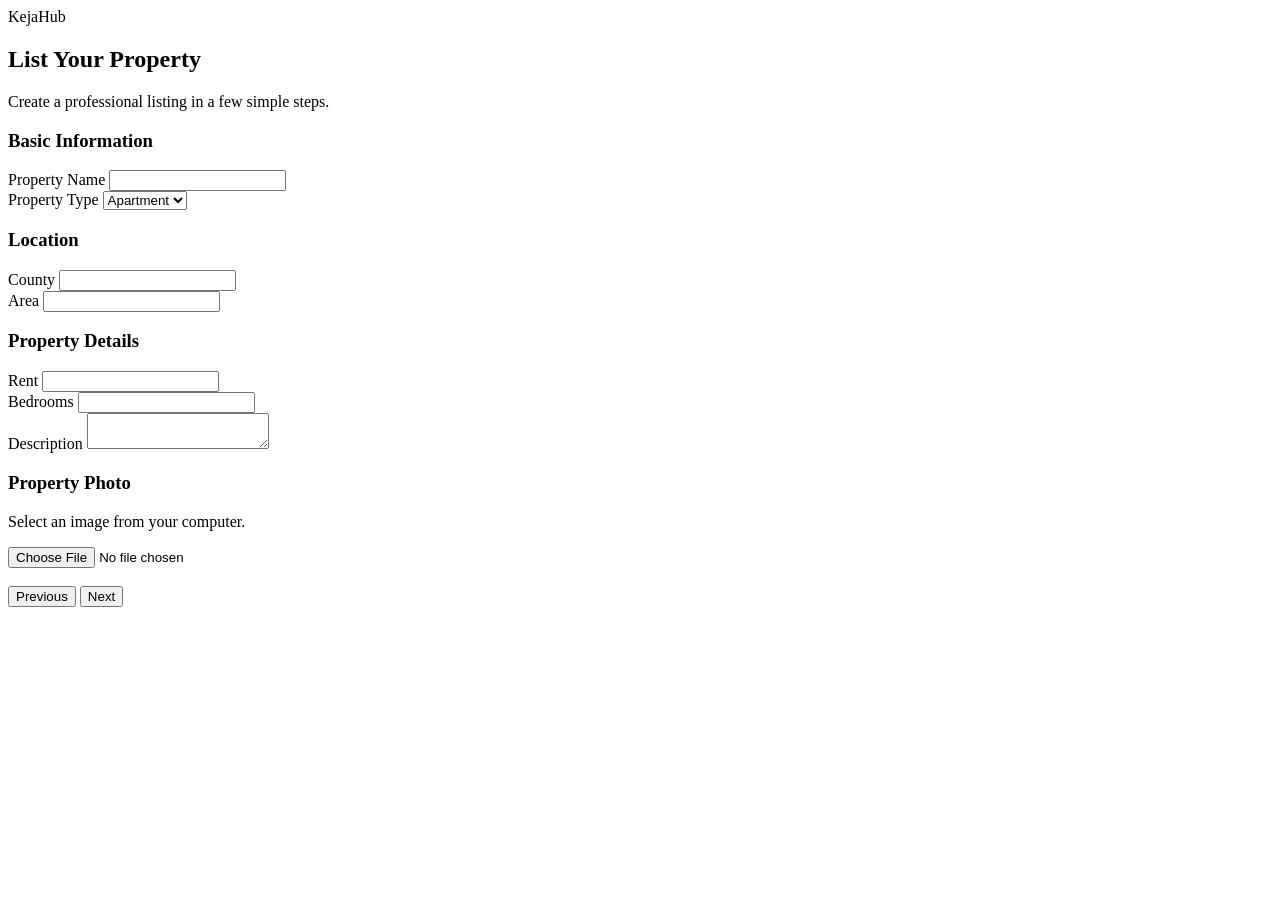
==== add-property.html @ ea02edc1 "Add files via upload" ====
<!DOCTYPE html>
<html lang="en">

<head>

<meta charset="UTF-8">

<meta name="viewport" content="width=device-width, initial-scale=1.0">


<title>
KejaHub | Add Property
</title>


<link href="https://fonts.googleapis.com/css2?family=Poppins:wght@400;500;600;700&display=swap" rel="stylesheet">


<link rel="stylesheet" href="css/add-property.css">


</head>


<body>


<div class="wizard-container">

    <div class="wizard-card">

        <div class="brand">

            <span>Keja</span>Hub

        </div>

        <h2>List Your Property</h2>

        <p>Create a professional listing in a few simple steps.</p>

        <!-- Progress -->

        <div class="progress-wrapper">

            <div id="progressBar"></div>

        </div>

        <!-- STEP 1 -->

        <div class="step active">

            <h3>Basic Information</h3>

            <div class="form-group">

                <label>Property Name</label>

                <input id="title" type="text">

            </div>

            <div class="form-group">

                <label>Property Type</label>

                <select id="category">

                    <option>Apartment</option>
                    <option>House</option>
                    <option>Studio</option>

                </select>

            </div>

        </div>

        <!-- STEP 2 -->

        <div class="step">

            <h3>Location</h3>

            <div class="form-group">

                <label>County</label>

                <input id="county">

            </div>

            <div class="form-group">

                <label>Area</label>

                <input id="area">

            </div>

        </div>

        <!-- STEP 3 -->

        <div class="step">

            <h3>Property Details</h3>

            <div class="row">

                <div class="col">

                    <label>Rent</label>

                    <input id="price" type="number">

                </div>

                <div class="col">

                    <label>Bedrooms</label>

                    <input id="bedrooms" type="number">

                </div>

            </div>

            <div class="form-group">

                <label>Description</label>

                <textarea id="description"></textarea>

            </div>

        </div>

        <!-- STEP 4 -->

        <div class="step">

            <h3>Property Photo</h3>

            <p>Select an image from your computer.</p>

            <input
                id="imageUpload"
                type="file"
                accept="image/*">

            <div class="preview">

                <img id="previewImage">

            </div>

        </div>

        <!-- Navigation -->

        <div class="wizard-buttons">

            <button id="prevBtn">

                Previous

            </button>

            <button id="nextBtn">

                Next

            </button>

        </div>

    </div>

</div>

<script src="js/storage.js"></script>
<script src="js/add-property.js"></script>


</body>


</html>
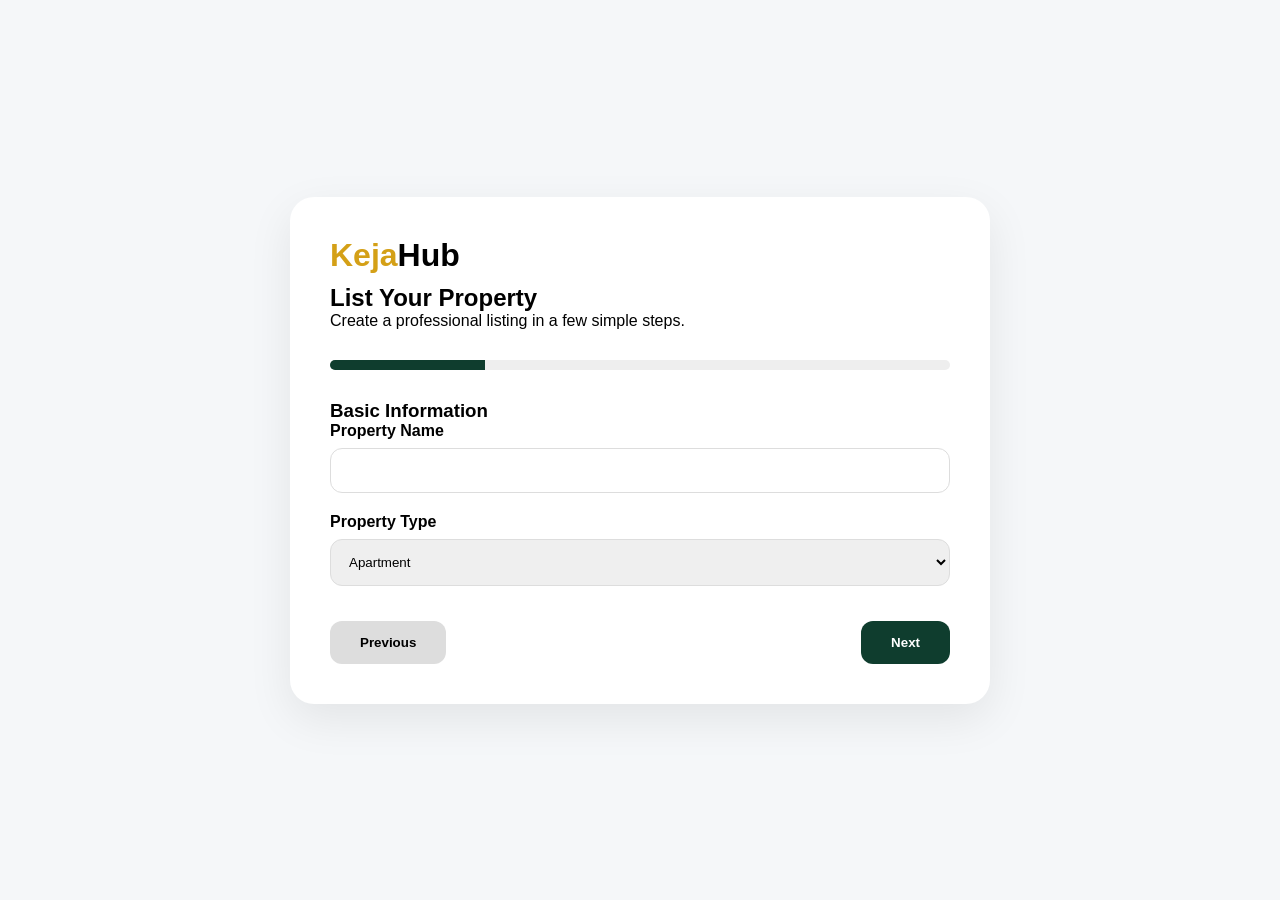
==== commit 30613652: "Update add-property.html" ====
--- a/add-property.html
+++ b/add-property.html
@@ -16,7 +16,7 @@
 <link href="https://fonts.googleapis.com/css2?family=Poppins:wght@400;500;600;700&display=swap" rel="stylesheet">
 
 
-<link rel="stylesheet" href="css/add-property.css">
+<link rel="stylesheet" href="add-property.css">
 
 
 </head>
@@ -187,4 +187,4 @@
 </body>
 
 
-</html>+</html>
--- a/add-property.css
+++ b/add-property.css
@@ -0,0 +1,226 @@
+*{
+
+margin:0;
+padding:0;
+box-sizing:border-box;
+font-family:Poppins,sans-serif;
+
+}
+
+body{
+
+background:#f5f7f9;
+
+display:flex;
+
+justify-content:center;
+
+align-items:center;
+
+min-height:100vh;
+
+padding:40px;
+
+}
+
+.wizard-card{
+
+background:white;
+
+width:700px;
+
+border-radius:24px;
+
+padding:40px;
+
+box-shadow:0 15px 45px rgba(0,0,0,.08);
+
+}
+
+.brand{
+
+font-size:32px;
+
+font-weight:700;
+
+margin-bottom:10px;
+
+}
+
+.brand span{
+
+color:#D4A017;
+
+}
+
+.progress-wrapper{
+
+height:10px;
+
+background:#eee;
+
+border-radius:20px;
+
+margin:30px 0;
+
+overflow:hidden;
+
+}
+
+#progressBar{
+
+height:100%;
+
+width:25%;
+
+background:#0F3D2E;
+
+transition:.4s;
+
+}
+
+.step{
+
+display:none;
+
+animation:fade .4s;
+
+}
+
+.step.active{
+
+display:block;
+
+}
+
+.form-group{
+
+margin-bottom:20px;
+
+}
+
+.form-group label{
+
+display:block;
+
+margin-bottom:8px;
+
+font-weight:600;
+
+}
+
+input,
+select,
+textarea{
+
+width:100%;
+
+padding:14px;
+
+border:1px solid #ddd;
+
+border-radius:12px;
+
+outline:none;
+
+}
+
+textarea{
+
+height:130px;
+
+resize:none;
+
+}
+
+.row{
+
+display:flex;
+
+gap:20px;
+
+}
+
+.col{
+
+flex:1;
+
+}
+
+.preview{
+
+margin-top:25px;
+
+}
+
+.preview img{
+
+width:100%;
+
+display:none;
+
+border-radius:16px;
+
+max-height:320px;
+
+object-fit:cover;
+
+}
+
+.wizard-buttons{
+
+display:flex;
+
+justify-content:space-between;
+
+margin-top:35px;
+
+}
+
+.wizard-buttons button{
+
+padding:14px 30px;
+
+border:none;
+
+border-radius:12px;
+
+cursor:pointer;
+
+font-weight:600;
+
+}
+
+#prevBtn{
+
+background:#ddd;
+
+}
+
+#nextBtn{
+
+background:#0F3D2E;
+
+color:white;
+
+}
+
+@keyframes fade{
+
+from{
+
+opacity:0;
+
+transform:translateX(15px);
+
+}
+
+to{
+
+opacity:1;
+
+transform:none;
+
+}
+
+}
